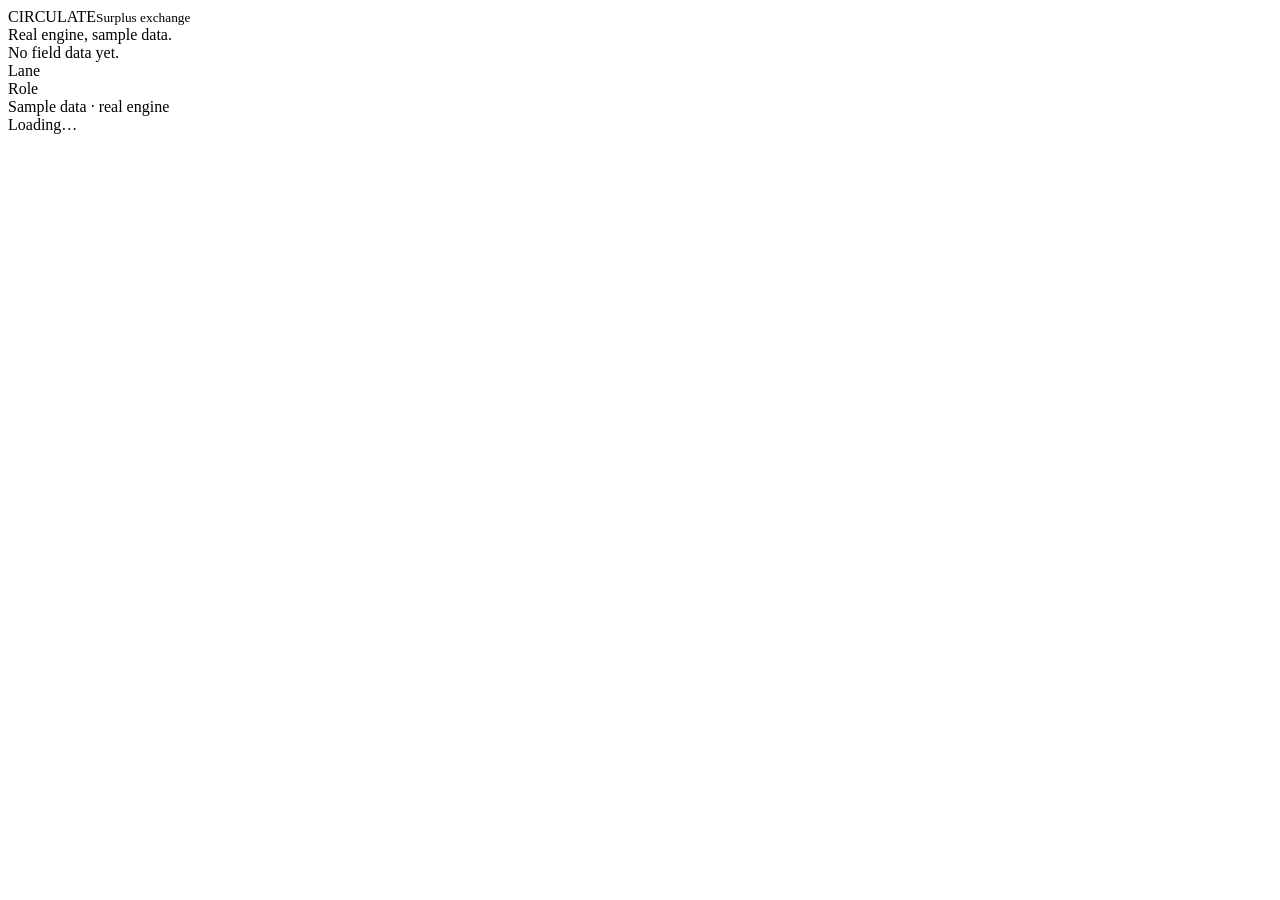
==== app/static/app.html @ 841ea78b "v0.3 starting point" ====
<!doctype html>
<html lang="en"><head><meta charset="utf-8"><meta name="viewport" content="width=device-width,initial-scale=1">
<title>CIRCULATE</title>
<link rel="preconnect" href="https://fonts.googleapis.com"><link rel="preconnect" href="https://fonts.gstatic.com" crossorigin>
<link href="https://fonts.googleapis.com/css2?family=Barlow+Semi+Condensed:wght@500;600;700&family=IBM+Plex+Sans:wght@400;500;600&family=IBM+Plex+Mono:wght@500&display=swap" rel="stylesheet">
<link rel="stylesheet" href="/static/app.css"></head>
<body><div class="app">
<nav class="rail" aria-label="Sections"><div class="brand">CIRCULATE<small>Surplus exchange</small></div><div id="nav"></div><div class="foot">Real engine, sample data.<br>No field data yet.</div></nav>
<div style="min-width:0;display:flex;flex-direction:column">
<div class="topbar"><div><span class="lbl">Lane</span><span class="seg" id="lane"></span></div><div><span class="lbl">Role</span><span class="seg" id="role"></span></div><div class="grow"></div><span class="chip">Sample data · real engine</span></div>
<main id="main"><div class="spin">Loading…</div></main></div></div>
<script src="/static/app.js"></script></body></html>
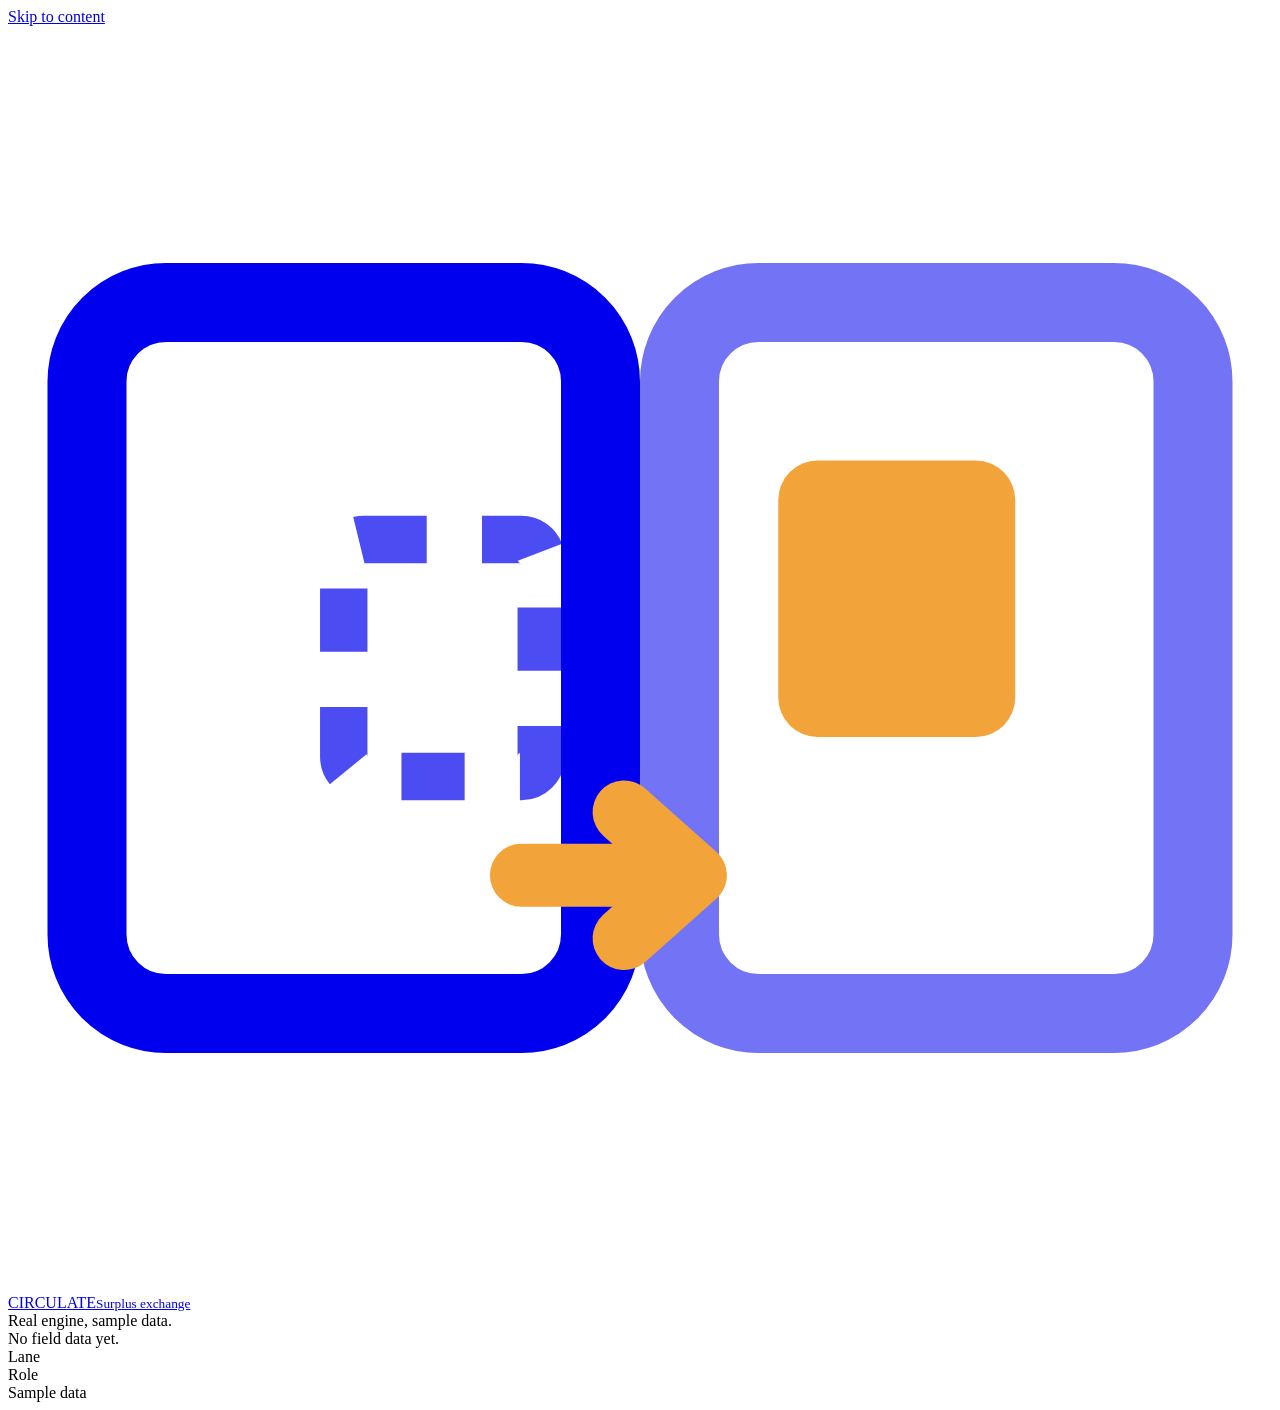
==== commit f90cb363: "redesign part 1 (in progress)" ====
--- a/app/static/app.html
+++ b/app/static/app.html
@@ -1,12 +1,43 @@
 <!doctype html>
 <html lang="en"><head><meta charset="utf-8"><meta name="viewport" content="width=device-width,initial-scale=1">
 <title>CIRCULATE</title>
-<link rel="preconnect" href="https://fonts.googleapis.com"><link rel="preconnect" href="https://fonts.gstatic.com" crossorigin>
-<link href="https://fonts.googleapis.com/css2?family=Barlow+Semi+Condensed:wght@500;600;700&family=IBM+Plex+Sans:wght@400;500;600&family=IBM+Plex+Mono:wght@500&display=swap" rel="stylesheet">
+<meta name="description" content="An ERP-connected B2B marketplace for industrial and food surplus.">
+<link rel="icon" href="/static/brand/favicon.svg" type="image/svg+xml">
+<link rel="preload" href="/static/fonts/ibm-plex-sans-latin.woff2" as="font" type="font/woff2" crossorigin>
+<link rel="preload" href="/static/fonts/ibm-plex-sans-condensed-600-latin.woff2" as="font" type="font/woff2" crossorigin>
 <link rel="stylesheet" href="/static/app.css"></head>
-<body><div class="app">
-<nav class="rail" aria-label="Sections"><div class="brand">CIRCULATE<small>Surplus exchange</small></div><div id="nav"></div><div class="foot">Real engine, sample data.<br>No field data yet.</div></nav>
-<div style="min-width:0;display:flex;flex-direction:column">
-<div class="topbar"><div><span class="lbl">Lane</span><span class="seg" id="lane"></span></div><div><span class="lbl">Role</span><span class="seg" id="role"></span></div><div class="grow"></div><span class="chip">Sample data · real engine</span></div>
-<main id="main"><div class="spin">Loading…</div></main></div></div>
-<script src="/static/app.js"></script></body></html>
+<body>
+<a class="skip" href="#main">Skip to content</a>
+<div class="app">
+  <nav class="rail" aria-label="Sections">
+    <a class="brand" href="#" aria-label="CIRCULATE home">
+      <svg class="mark" viewBox="0 0 32 32" aria-hidden="true">
+        <rect x="2" y="7" width="13" height="18" rx="2" fill="none" stroke="currentColor" stroke-width="2"/>
+        <rect x="8.5" y="13" width="5" height="6" rx=".5" fill="none" stroke="currentColor" stroke-width="1.2" stroke-dasharray="1.6 1.4" opacity=".7"/>
+        <rect x="17" y="7" width="13" height="18" rx="2" fill="none" stroke="currentColor" stroke-width="2" opacity=".55"/>
+        <rect x="19.5" y="11" width="6" height="7" rx="1" fill="#f2a33a"/>
+        <path d="M13 21.5h4.2" stroke="#f2a33a" stroke-width="1.6" stroke-linecap="round"/>
+        <path d="M15.6 19.9l1.8 1.6-1.8 1.6" fill="none" stroke="#f2a33a" stroke-width="1.6" stroke-linecap="round" stroke-linejoin="round"/>
+      </svg>
+      <span>CIRCULATE<small>Surplus exchange</small></span>
+    </a>
+    <div id="nav"></div>
+    <div class="foot">Real engine, sample data.<br>No field data yet.</div>
+  </nav>
+  <div class="work">
+    <header class="topbar">
+      <div class="switch"><span class="lbl">Lane</span><span class="seg" id="lane"></span></div>
+      <div class="switch"><span class="lbl">Role</span><span class="seg" id="role"></span></div>
+      <div class="grow"></div>
+      <span class="pill p-warn" title="Every business, price and quantity in this demo is made up. The engine is real.">Sample data</span>
+    </header>
+    <main id="main" tabindex="-1"><div class="skel-page" aria-busy="true"><div class="skel h"></div><div class="skel"></div><div class="skel"></div></div></main>
+  </div>
+</div>
+<div class="drawer-wrap" id="drawerWrap" hidden>
+  <div class="drawer-scrim" data-close-drawer></div>
+  <aside class="drawer" id="drawer" role="dialog" aria-modal="true" aria-labelledby="drawerTitle" tabindex="-1"></aside>
+</div>
+<div class="toasts" id="toasts" aria-live="polite"></div>
+<script src="/static/app.js"></script>
+</body></html>
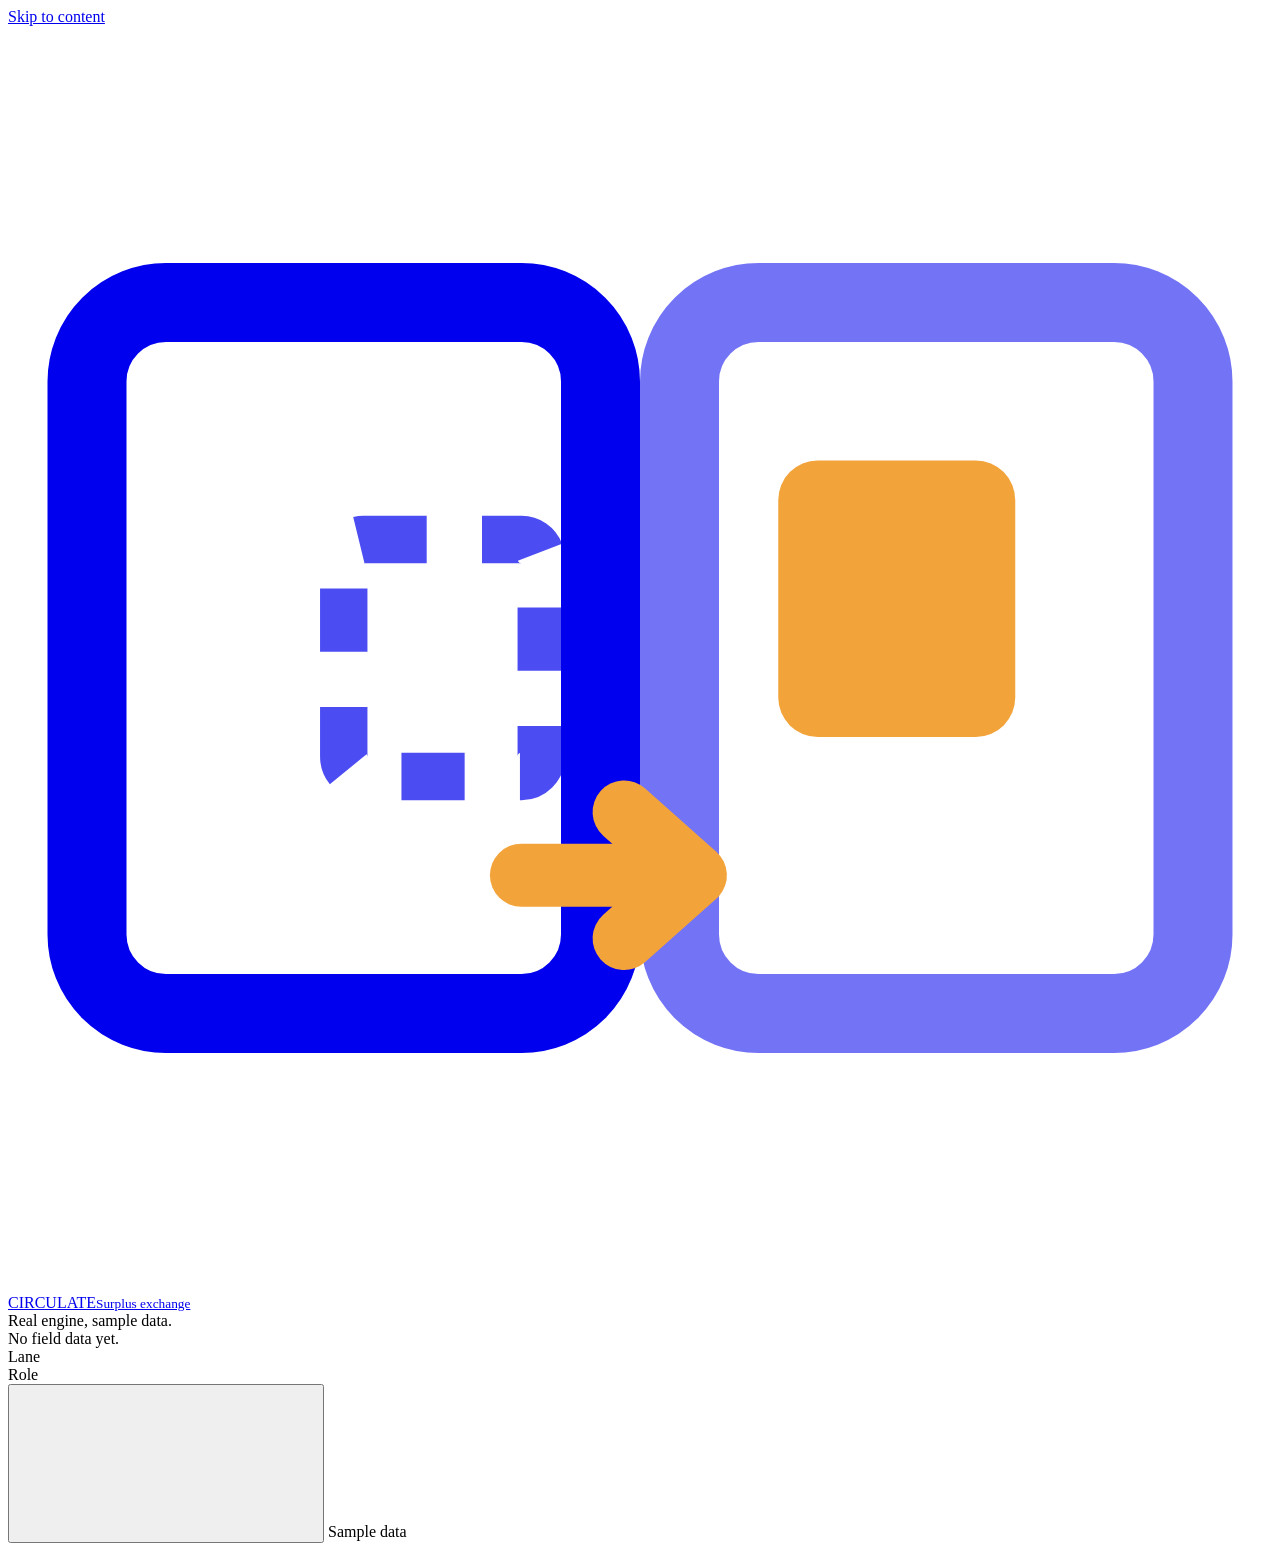
==== commit c0dbccc9: "whatsapp ready-to-send notifications Alerts are prepared from the existing events (requirement fits," ====
--- a/app/static/app.html
+++ b/app/static/app.html
@@ -29,6 +29,7 @@
       <div class="switch"><span class="lbl">Lane</span><span class="seg" id="lane"></span></div>
       <div class="switch"><span class="lbl">Role</span><span class="seg" id="role"></span></div>
       <div class="grow"></div>
+      <button class="bell" type="button" id="bell" data-view="ready" aria-label="WhatsApp alerts ready to send" title="WhatsApp alerts ready to send"><svg class="ic" aria-hidden="true"><use href="/static/icons/sprite.svg#i-bell"/></svg><span class="bell-n" id="bellN" hidden>0</span></button>
       <span class="pill p-warn" title="Every business, price and quantity in this demo is made up. The engine is real.">Sample data</span>
     </header>
     <main id="main" tabindex="-1"><div class="skel-page" aria-busy="true"><div class="skel h"></div><div class="skel"></div><div class="skel"></div></div></main>
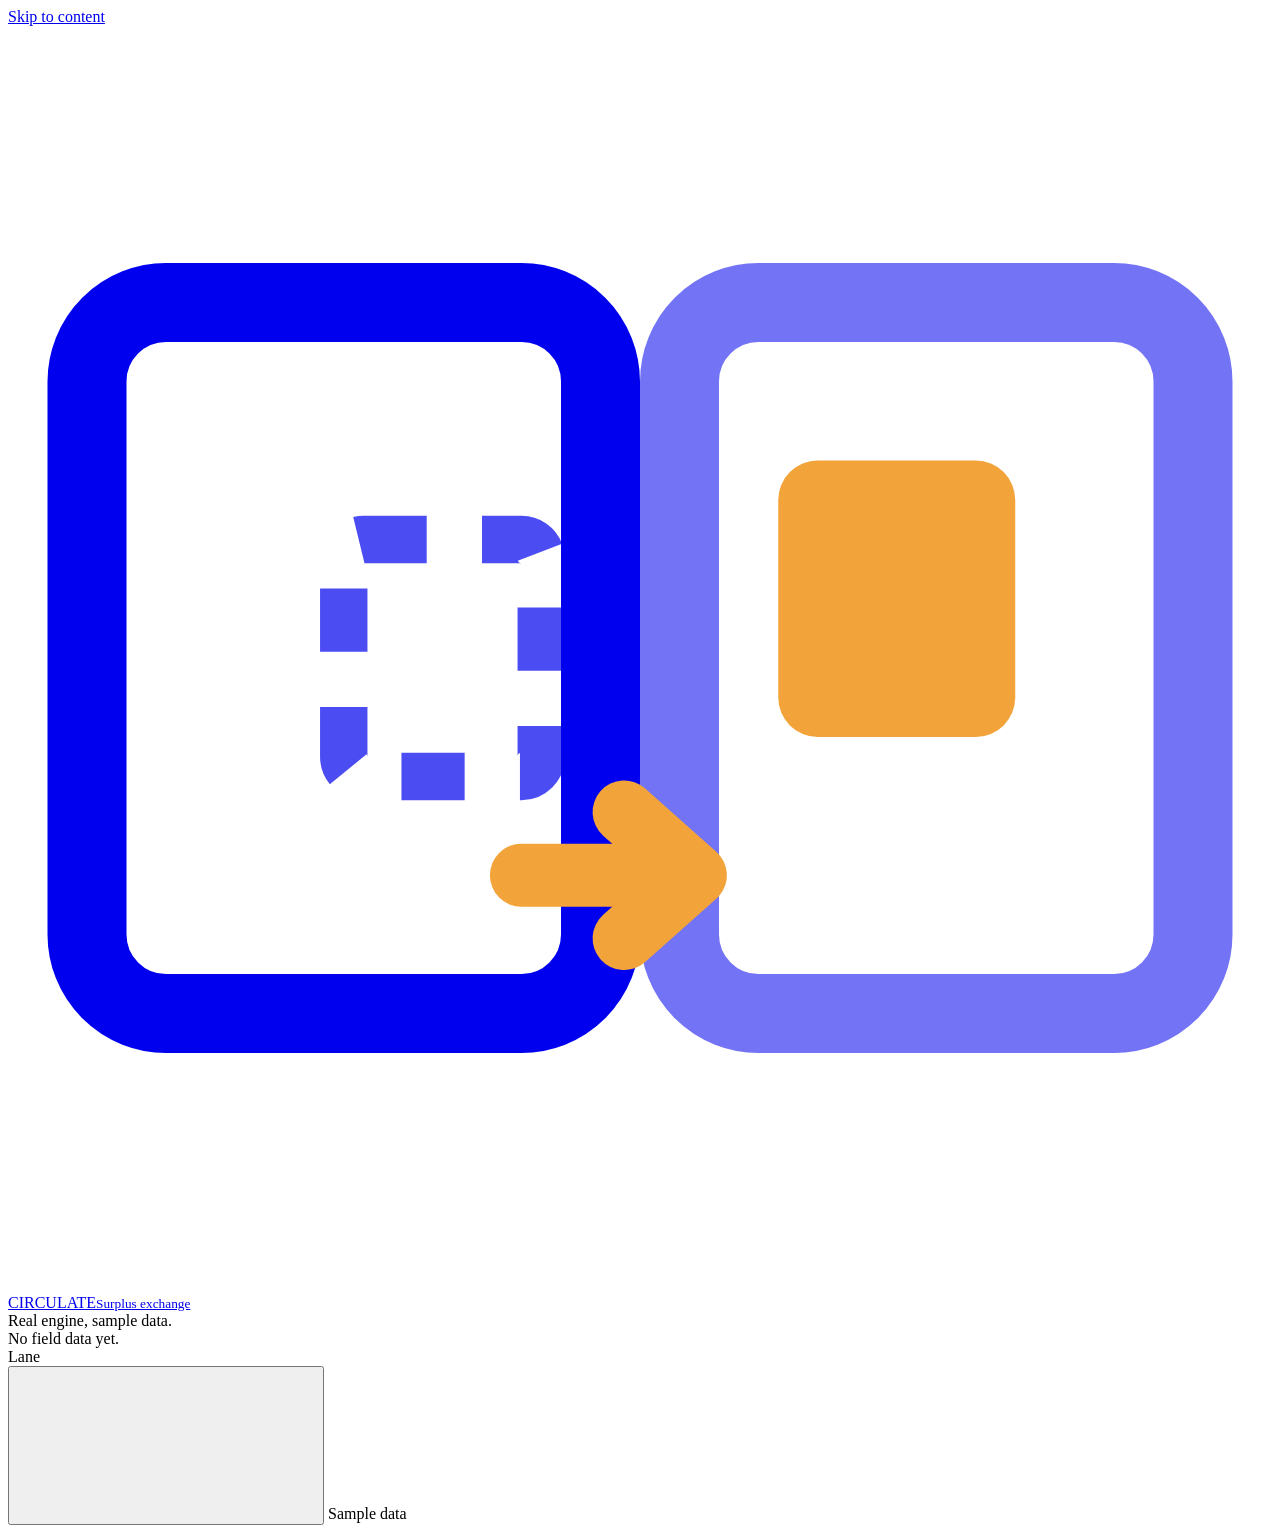
==== commit add7b5b9: "demo logins for seller, buyer, admin Start page at /, one-tap demo logins at /login/{seller,buyer,ad" ====
--- a/app/static/app.html
+++ b/app/static/app.html
@@ -10,7 +10,7 @@
 <a class="skip" href="#main">Skip to content</a>
 <div class="app">
   <nav class="rail" aria-label="Sections">
-    <a class="brand" href="#" aria-label="CIRCULATE home">
+    <a class="brand" href="#" aria-label="Your home screen">
       <svg class="mark" viewBox="0 0 32 32" aria-hidden="true">
         <rect x="2" y="7" width="13" height="18" rx="2" fill="none" stroke="currentColor" stroke-width="2"/>
         <rect x="8.5" y="13" width="5" height="6" rx=".5" fill="none" stroke="currentColor" stroke-width="1.2" stroke-dasharray="1.6 1.4" opacity=".7"/>
@@ -25,10 +25,11 @@
     <div class="foot">Real engine, sample data.<br>No field data yet.</div>
   </nav>
   <div class="work">
+    <div class="viewas-bar" id="viewasBar" role="status" hidden></div>
     <header class="topbar">
       <div class="switch"><span class="lbl">Lane</span><span class="seg" id="lane"></span></div>
-      <div class="switch"><span class="lbl">Role</span><span class="seg" id="role"></span></div>
       <div class="grow"></div>
+      <div class="who" id="who"></div>
       <button class="bell" type="button" id="bell" data-view="ready" aria-label="WhatsApp alerts ready to send" title="WhatsApp alerts ready to send"><svg class="ic" aria-hidden="true"><use href="/static/icons/sprite.svg#i-bell"/></svg><span class="bell-n" id="bellN" hidden>0</span></button>
       <span class="pill p-warn" title="Every business, price and quantity in this demo is made up. The engine is real.">Sample data</span>
     </header>
